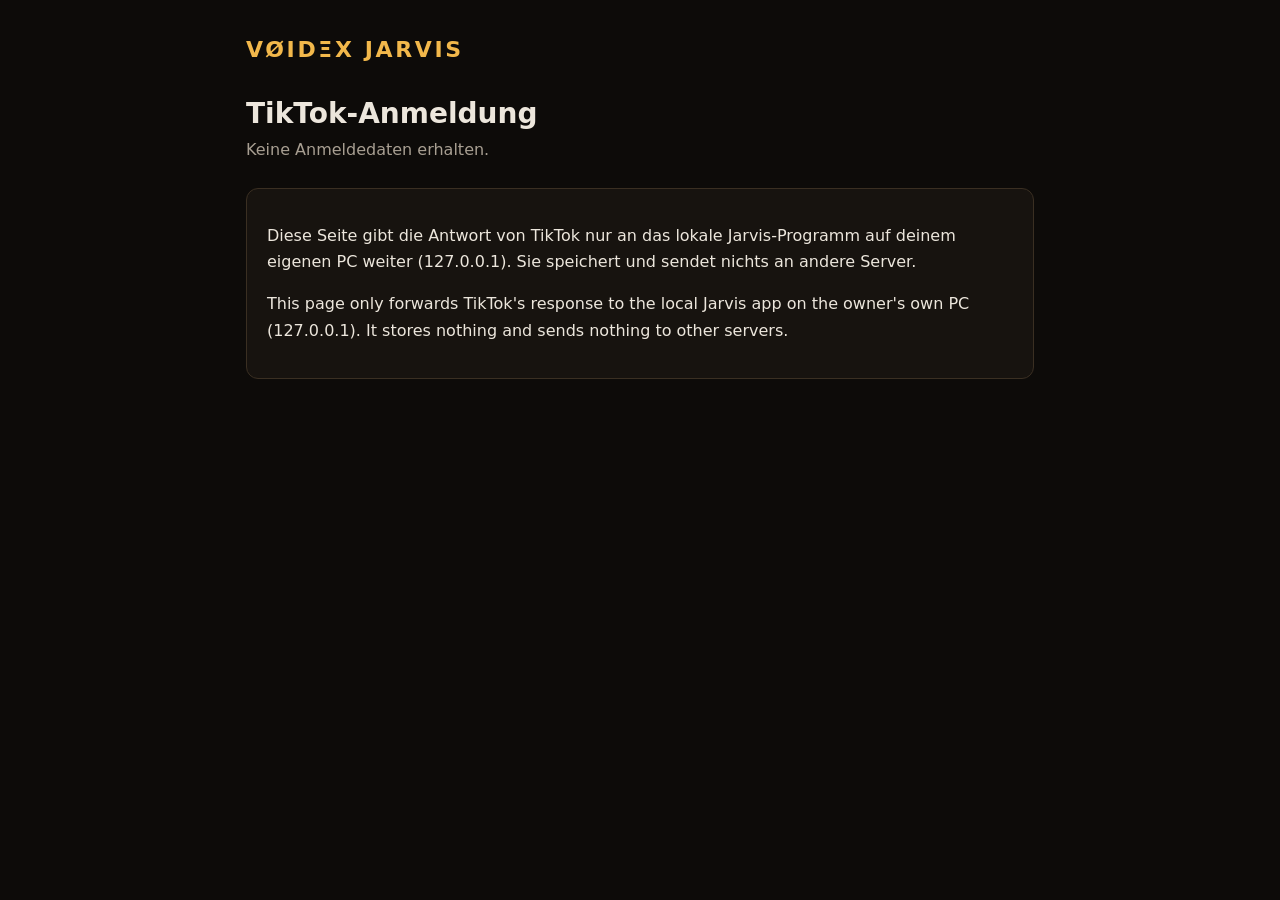
==== callback.html @ 6e22d132 "Rücksprung-Seite für TikTok-Anmeldung" ====
<!doctype html>
<html lang="de">
<head>
<meta charset="utf-8">
<meta name="viewport" content="width=device-width, initial-scale=1">
<meta name="robots" content="noindex">
<title>Anmeldung – VØIDΞX Jarvis</title>
<link rel="stylesheet" href="style.css">
</head>
<body>
<main>
  <header><div class="logo">VØIDΞX JARVIS</div></header>
  <h1>TikTok-Anmeldung</h1>
  <p class="sub" id="msg">Weiterleitung an Jarvis auf deinem PC …</p>
  <div class="card"><p>Diese Seite gibt die Antwort von TikTok nur an das lokale Jarvis-Programm auf deinem eigenen PC weiter (127.0.0.1). Sie speichert und sendet nichts an andere Server.</p>
  <p>This page only forwards TikTok's response to the local Jarvis app on the owner's own PC (127.0.0.1). It stores nothing and sends nothing to other servers.</p></div>
</main>
<script>
  // Nur code/state/error weiterreichen – an den lokalen Jarvis-Core
  (function () {
    var q = new URLSearchParams(location.search), out = new URLSearchParams();
    ['code', 'state', 'error', 'error_description', 'scopes'].forEach(function (k) { if (q.has(k)) out.set(k, q.get(k)); });
    if (!out.has('code') && !out.has('error')) { document.getElementById('msg').textContent = 'Keine Anmeldedaten erhalten.'; return; }
    location.replace('http://127.0.0.1:61920/tiktok/callback?' + out.toString());
  })();
</script>
</body>
</html>
---- style.css ----
:root { --bg: #0d0b09; --panel: #17130f; --gold: #f2b84b; --text: #ece6dc; --muted: #a89f92; --line: #3a2f22; }
* { box-sizing: border-box; }
body { margin: 0; background: var(--bg); color: var(--text); font: 16px/1.65 "Segoe UI", system-ui, -apple-system, sans-serif; }
main { max-width: 820px; margin: 0 auto; padding: 32px 16px 64px; }
header { display: flex; align-items: center; gap: 14px; margin-bottom: 28px; }
.logo { font-weight: 900; letter-spacing: .12em; color: var(--gold); font-size: 22px; }
nav { margin-left: auto; display: flex; gap: 16px; flex-wrap: wrap; }
a { color: var(--gold); }
nav a { text-decoration: none; font-size: 14px; }
h1 { font-size: 28px; line-height: 1.25; margin: 0 0 6px; }
h2 { font-size: 19px; margin: 30px 0 8px; color: var(--gold); }
.sub { color: var(--muted); margin: 0 0 24px; }
.card { background: var(--panel); border: 1px solid var(--line); border-radius: 12px; padding: 18px 20px; margin: 18px 0; }
.lang { font-size: 13px; text-transform: uppercase; letter-spacing: .1em; color: var(--muted); margin-top: 40px; border-top: 1px solid var(--line); padding-top: 24px; }
ul { padding-left: 22px; }
footer { margin-top: 48px; color: var(--muted); font-size: 13px; border-top: 1px solid var(--line); padding-top: 16px; }
.fill { background: #3a2a10; color: #ffd27a; padding: 0 4px; border-radius: 4px; }
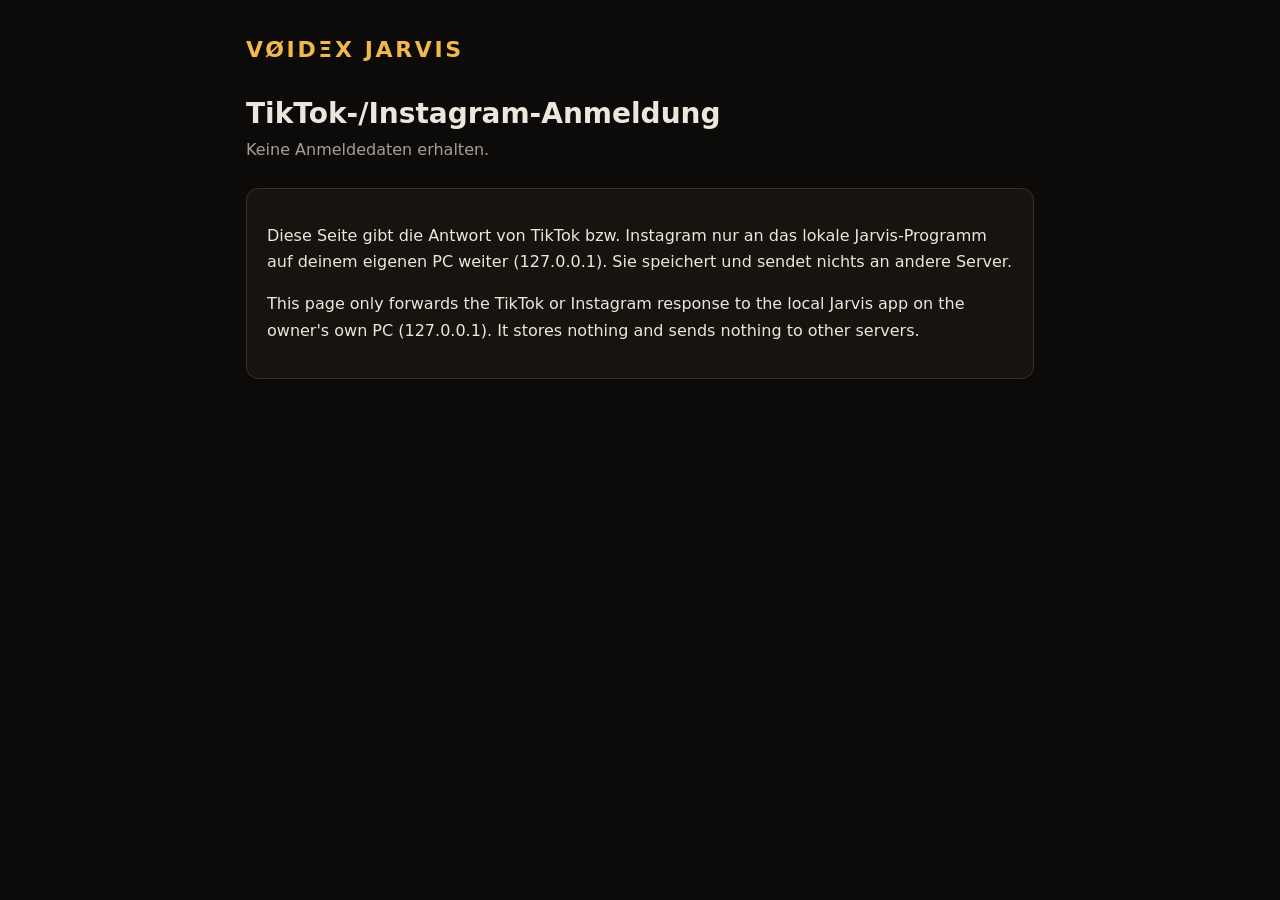
==== commit 75ea995b: "Callback: Instagram-Anmeldung weiterleiten Co-Authored-By: Claude Opus 5.5 <noreply@anthropic.com>" ====
--- a/callback.html
+++ b/callback.html
@@ -10,18 +10,21 @@
 <body>
 <main>
   <header><div class="logo">VØIDΞX JARVIS</div></header>
-  <h1>TikTok-Anmeldung</h1>
+  <h1 id="h">TikTok-/Instagram-Anmeldung</h1>
   <p class="sub" id="msg">Weiterleitung an Jarvis auf deinem PC …</p>
-  <div class="card"><p>Diese Seite gibt die Antwort von TikTok nur an das lokale Jarvis-Programm auf deinem eigenen PC weiter (127.0.0.1). Sie speichert und sendet nichts an andere Server.</p>
-  <p>This page only forwards TikTok's response to the local Jarvis app on the owner's own PC (127.0.0.1). It stores nothing and sends nothing to other servers.</p></div>
+  <div class="card"><p>Diese Seite gibt die Antwort von TikTok bzw. Instagram nur an das lokale Jarvis-Programm auf deinem eigenen PC weiter (127.0.0.1). Sie speichert und sendet nichts an andere Server.</p>
+  <p>This page only forwards the TikTok or Instagram response to the local Jarvis app on the owner's own PC (127.0.0.1). It stores nothing and sends nothing to other servers.</p></div>
 </main>
 <script>
-  // Nur code/state/error weiterreichen – an den lokalen Jarvis-Core
+  // Nur code/state/error weiterreichen – an den lokalen Jarvis-Core. state mit „ig“ vorn = Instagram, sonst TikTok.
   (function () {
     var q = new URLSearchParams(location.search), out = new URLSearchParams();
-    ['code', 'state', 'error', 'error_description', 'scopes'].forEach(function (k) { if (q.has(k)) out.set(k, q.get(k)); });
+    ['code', 'state', 'error', 'error_reason', 'error_description', 'scopes'].forEach(function (k) { if (q.has(k)) out.set(k, q.get(k)); });
     if (!out.has('code') && !out.has('error')) { document.getElementById('msg').textContent = 'Keine Anmeldedaten erhalten.'; return; }
-    location.replace('http://127.0.0.1:61920/tiktok/callback?' + out.toString());
+    var ig = /^ig[0-9a-f]{48}$/.test(out.get('state') || '');
+    if (ig && out.has('code')) out.set('code', out.get('code').replace(/#_$/, ''));
+    document.getElementById('h').textContent = ig ? 'Instagram-Anmeldung' : 'TikTok-Anmeldung';
+    location.replace('http://127.0.0.1:61920/' + (ig ? 'instagram' : 'tiktok') + '/callback?' + out.toString());
   })();
 </script>
 </body>
